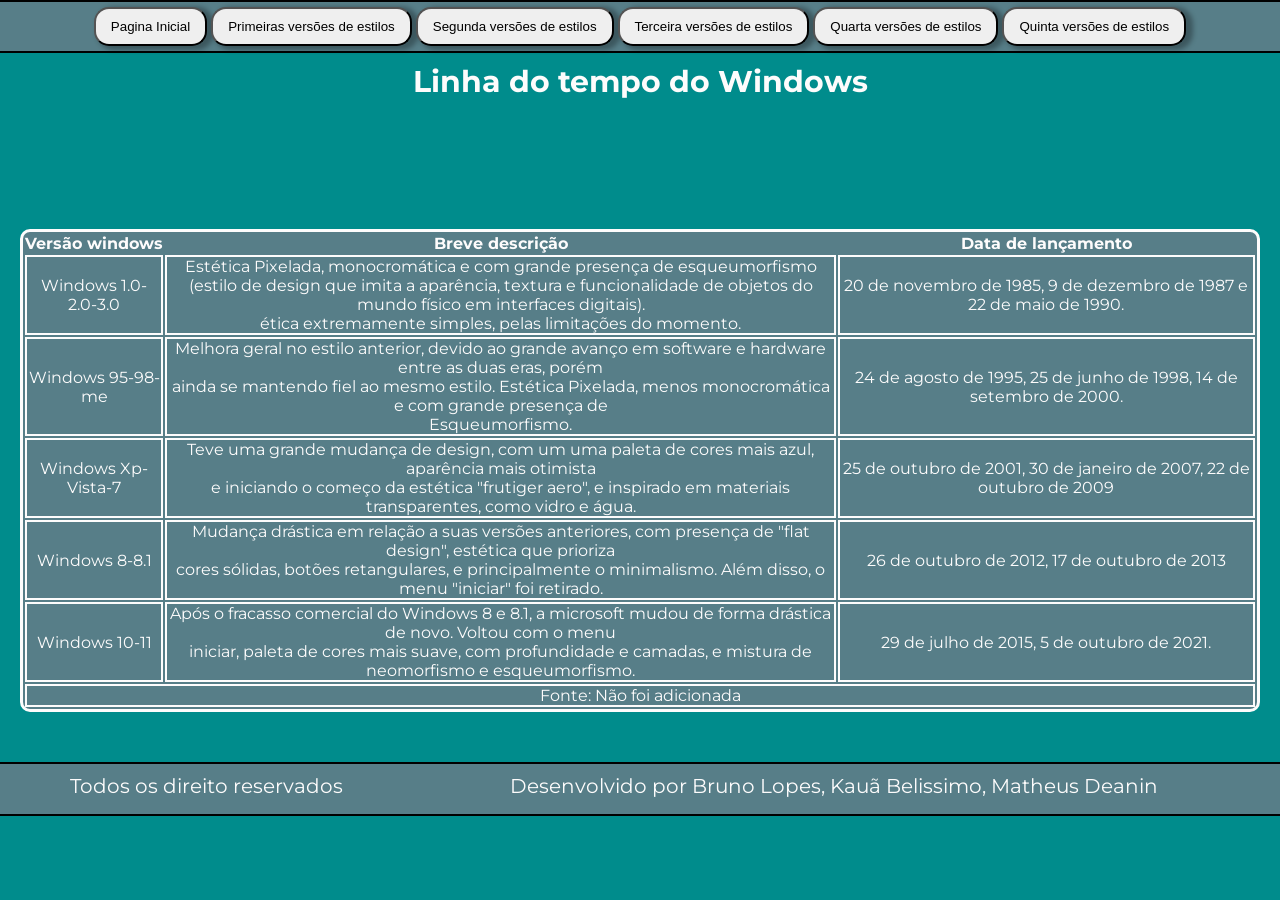
==== Aplicativos/segundapagina.html @ 4a4937ee "mudanças no nav" ====
<!DOCTYPE html>
<html lang="pt-br">
<head>
    <meta charset="UTF-8">
    <meta name="viewport" content="width=device-width, initial-scale=1.0">
    <link rel="stylesheet" href="./css/estiloprincipal.css">
    <title>Saiba mais</title>
</head>
<body>
    <hr>
        <nav>
            <button id="Inicial">Pagina Inicial</button>
            <button id="Era1">Primeiras versões de estilos</button>
            <button id="Era2">Segunda versões de estilos</button>
            <button id="Era3">Terceira versões de estilos</button>
            <button id="Era4">Quarta versões de estilos</button>
            <button id="Era5">Quinta versões de estilos</button>
        </nav>
    <hr>
    <header>
        <h1>Linha do tempo do Windows</h1>
    </header>

    <br>
    <main>
            <div class="Cartela">
                <table>
                    <thead>
                        <tr>
                            <th>Versão windows</th>
                            <th>Breve descrição</th>
                            <th>Data de lançamento</th>
                        </tr>
                    </thead>
                    <tbody>
                        <tr>
                            <td>Windows 1.0-2.0-3.0</td>
                            <td>Estética Pixelada, monocromática e com grande presença de esqueumorfismo <br>(estilo de design que imita a aparência, textura e funcionalidade de objetos do mundo físico em interfaces digitais). <br>ética extremamente simples, pelas limitações do momento.</td>  
                            <td>20 de novembro de 1985, 9 de dezembro de 1987 e 22 de maio de 1990.</td>
                        </tr>   
                        <tr>
                            <td>Windows 95-98-me</td>
                            <td>Melhora geral no estilo anterior, devido ao grande avanço em software e hardware entre as duas eras, porém<br>ainda se mantendo fiel ao mesmo estilo. Estética Pixelada, menos monocromática e com grande presença de <br>Esqueumorfismo.<br></td>
                            <td>24 de agosto de 1995, 25 de junho de 1998, 14 de setembro de 2000.</td>          
                        </tr>
                        <tr>
                            <td>Windows Xp-Vista-7</td>
                            <td>Teve uma grande mudança de design, com um uma paleta de cores mais azul, aparência mais otimista<br>e iniciando o começo da estética "frutiger aero", e inspirado em materiais transparentes, como vidro e água.</td>
                            <td>25 de outubro de 2001, 30 de janeiro de 2007, 22 de outubro de 2009</td>
                        </tr>
                        <tr>    
                            <td>Windows 8-8.1</td>
                            <td>Mudança drástica em relação a suas versões anteriores, com presença de "flat design", estética que prioriza<br>cores sólidas, botões retangulares, e principalmente o minimalismo. Além disso, o menu "iniciar" foi retirado.</td>
                            <td>26 de outubro de 2012, 17 de outubro de 2013</td>
                        </tr>
                        <tr>    
                            <td>Windows 10-11</td>
                            <td>Após o fracasso comercial do Windows 8 e 8.1, a microsoft mudou de forma drástica de novo. Voltou com o menu <br> iniciar, paleta de cores mais suave, com profundidade e camadas, e mistura de neomorfismo e esqueumorfismo.</td>
                            <td>29 de julho de 2015, 5 de outubro de 2021.</td>
                        </tr>
                    </tbody>
                <tfoot>
                <tr>
                    <td colspan="4">Fonte: Não foi adicionada</td>
                </tr>
            </tfoot>
            </table>
        </div>
            
    </main>
    <div class="Cabecalho"></div>
            <footer>
                <hr>
                <div class="centralizar-rodapé">
                <p class="footer1">Todos os direito reservados</p>
                <p class="footer2">Desenvolvido por Bruno Lopes, Kauã Belissimo, Matheus Deanin</p>
                </div>
                <hr>    
            </footer>
    </div>
    <script src="./javascript/script.js"></script>
</body>
</html>
---- Aplicativos/css/estiloprincipal.css ----
@import url('https://fonts.googleapis.com/css2?family=Montserrat:ital,wght@0,100..900;1,100..900&display=swap');

* {
    margin: 0;
    padding: 0;
}

body {
    font-family: 'Montserrat', sans-serif;
    background-color: #008C8C;
    color: rgb(253, 252, 252);
}
header{
    text-align: center; 
}
main{
    text-align: justify;
}
nav{
    display: block;
    margin:0px;
    background-color: #577e88;
    text-align: center;
    padding: 5px;
}

footer{
    text-align: justify;
    display: inline-flexbox;
    background-color: #577e88;

}
.Cabecalho{
    margin: 50px;
}
.Centralizar{
    text-align: center;
    align-items: center;
}
hr{
    border: 1px solid black;
    background-color: black;
    margin:0px;  
}
button{
    border-radius: 15px;
    box-shadow: 5px 2px 5px 2px rgba(0, 0, 0, 0.308);
    padding: 10px 15px;
    cursor:grab;       
}
button.houver{
    background-color: white;
}
button.active{
    background-color: aliceblue;
}
a{
    border: solid 1px black;
    padding: 5px;
    text-decoration: none;
    color: black;
}

h1{         
    margin: 10px;
    font-size: 30px;
    padding-bottom: 50px;
}

p{ 
    text-align: justify;   
    margin-left: 30px;
    font-size:20px;
    margin-right: 20px;
}
.centralizar-rodapé{
    display: flex;
    justify-content: space-around;

}
.footer1{
    margin: 10px;
    width: 300px;
    height: 30px;
}
.footer2{
    margin: 10px;
    width: 700px;
    height: 30px;
}
table{
    background-color: #577e88;
    border-radius: 10px;
    border: 3px solid;
    margin: 50px auto;
    text-align: center;
}


td{
    border: 2px solid;


}

.Cartela{
    margin: 20px;
}
.imagem{
    text-align: center;
}
img{
    box-shadow: 5px 5px 5px 5px rgb(55, 0, 219);
    border-radius: 20px ;
    border: 5px solid blue;
}
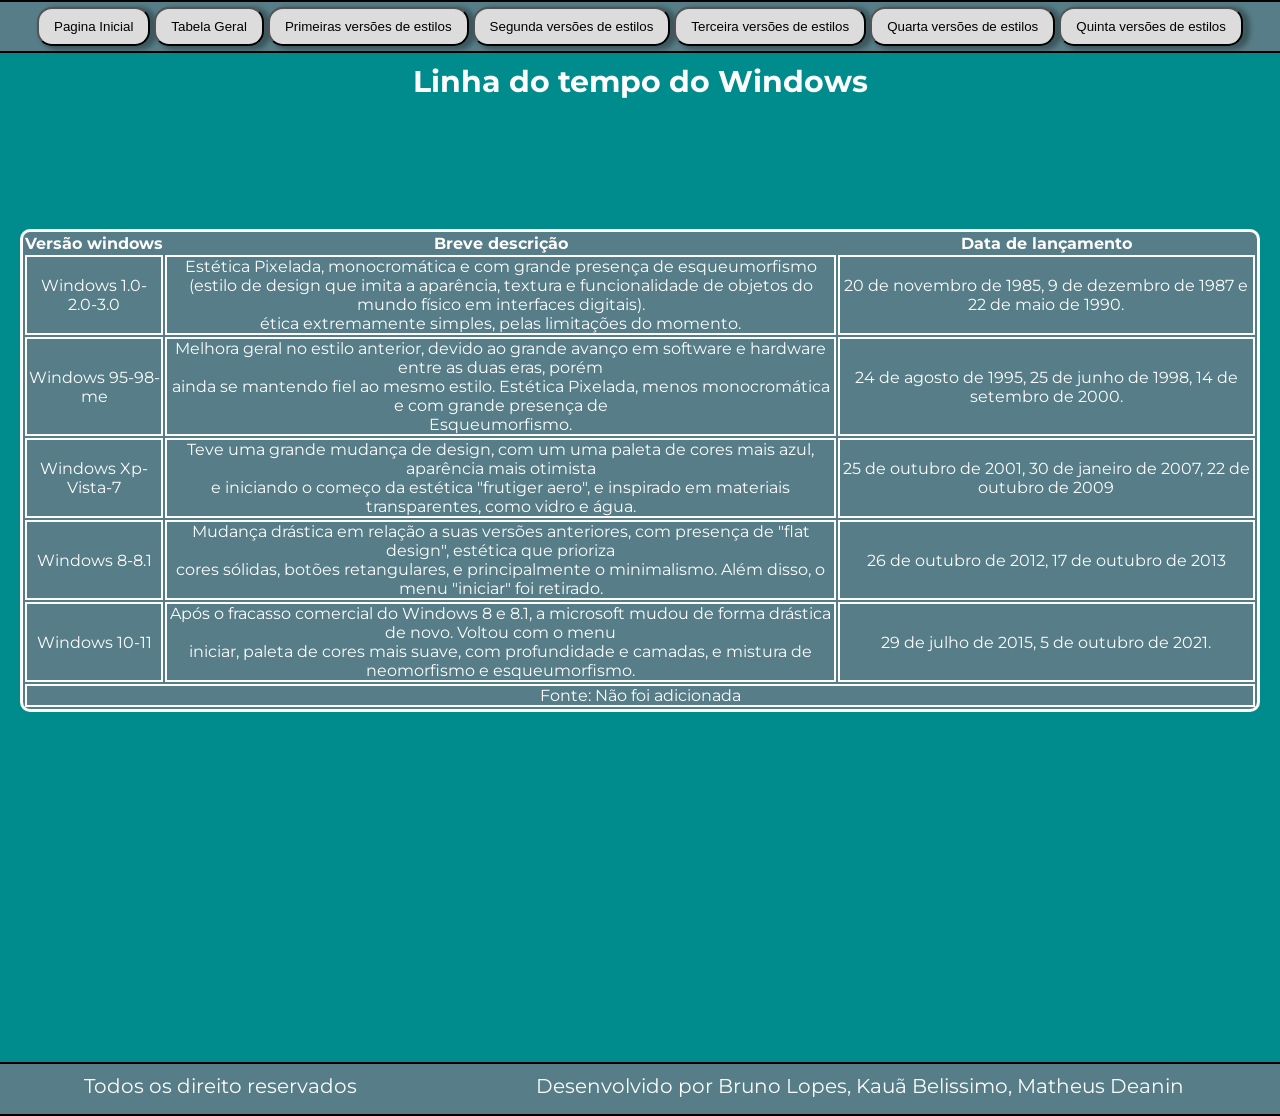
==== commit e22e27e8: "atualização da pagina" ====
--- a/Aplicativos/segundapagina.html
+++ b/Aplicativos/segundapagina.html
@@ -10,6 +10,7 @@
     <hr>
         <nav>
             <button id="Inicial">Pagina Inicial</button>
+            <button id="Tabela">Tabela Geral</button>
             <button id="Era1">Primeiras versões de estilos</button>
             <button id="Era2">Segunda versões de estilos</button>
             <button id="Era3">Terceira versões de estilos</button>
@@ -69,7 +70,7 @@
             
     </main>
     <div class="Cabecalho"></div>
-            <footer>
+            <footer style="margin-top: 350px;">
                 <hr>
                 <div class="centralizar-rodapé">
                 <p class="footer1">Todos os direito reservados</p>
--- a/Aplicativos/css/estiloprincipal.css
+++ b/Aplicativos/css/estiloprincipal.css
@@ -25,8 +25,8 @@
 }
 
 footer{
+    margin-top: 110px;
     text-align: justify;
-    display: inline-flexbox;
     background-color: #577e88;
 
 }
@@ -43,6 +43,7 @@
     margin:0px;  
 }
 button{
+    background-color: gainsboro;
     border-radius: 15px;
     box-shadow: 5px 2px 5px 2px rgba(0, 0, 0, 0.308);
     padding: 10px 15px;
@@ -55,7 +56,6 @@
     background-color: aliceblue;
 }
 a{
-    border: solid 1px black;
     padding: 5px;
     text-decoration: none;
     color: black;
@@ -67,11 +67,10 @@
     padding-bottom: 50px;
 }
 
-p{ 
-    text-align: justify;   
-    margin-left: 30px;
+p{
+    text-align: center;
+    margin-bottom: 20px;
     font-size:20px;
-    margin-right: 20px;
 }
 .centralizar-rodapé{
     display: flex;
@@ -113,4 +112,8 @@
     box-shadow: 5px 5px 5px 5px rgb(55, 0, 219);
     border-radius: 20px ;
     border: 5px solid blue;
+}
+.legenda{
+    text-align: center;
+    margin: 20px;
 }
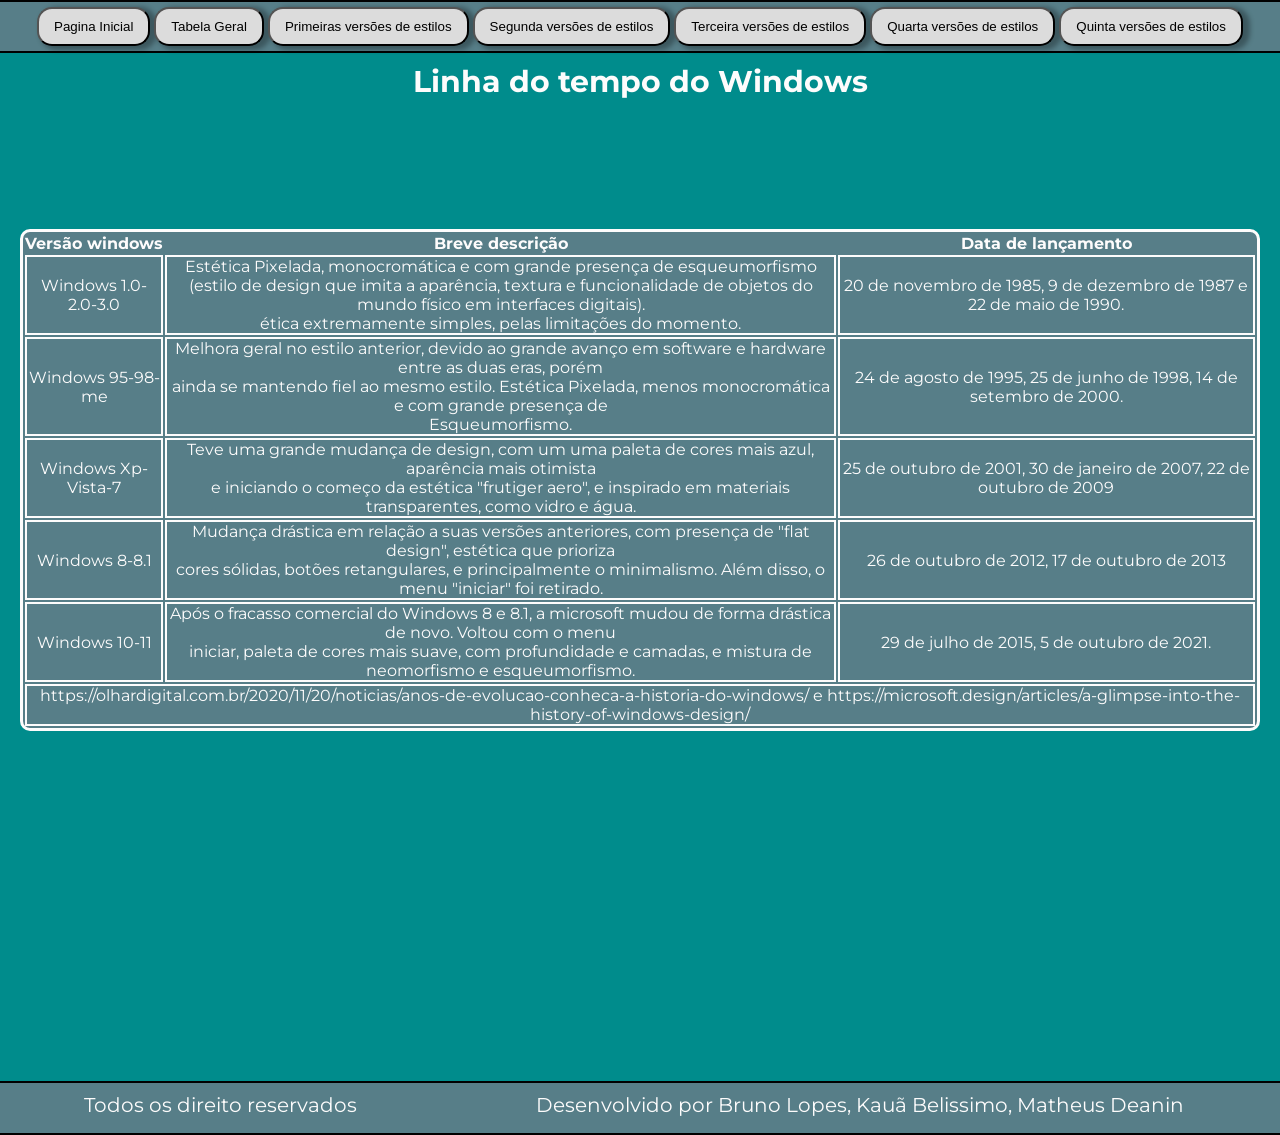
==== commit fae08bb2: "Update da fonte da tabela" ====
--- a/Aplicativos/segundapagina.html
+++ b/Aplicativos/segundapagina.html
@@ -62,7 +62,7 @@
                     </tbody>
                 <tfoot>
                 <tr>
-                    <td colspan="4">Fonte: Não foi adicionada</td>
+                    <td colspan="4">https://olhardigital.com.br/2020/11/20/noticias/anos-de-evolucao-conheca-a-historia-do-windows/ e https://microsoft.design/articles/a-glimpse-into-the-history-of-windows-design/</td>
                 </tr>
             </tfoot>
             </table>
--- a/Aplicativos/css/estiloprincipal.css
+++ b/Aplicativos/css/estiloprincipal.css
@@ -116,4 +116,18 @@
 .legenda{
     text-align: center;
     margin: 20px;
+}
+.Arrumar-P{
+    display:inline-flex;
+    text-align: center;
+}
+.fonte1{
+ 
+}
+.fonte2{
+
+
+}
+.fonte3{
+   
 }
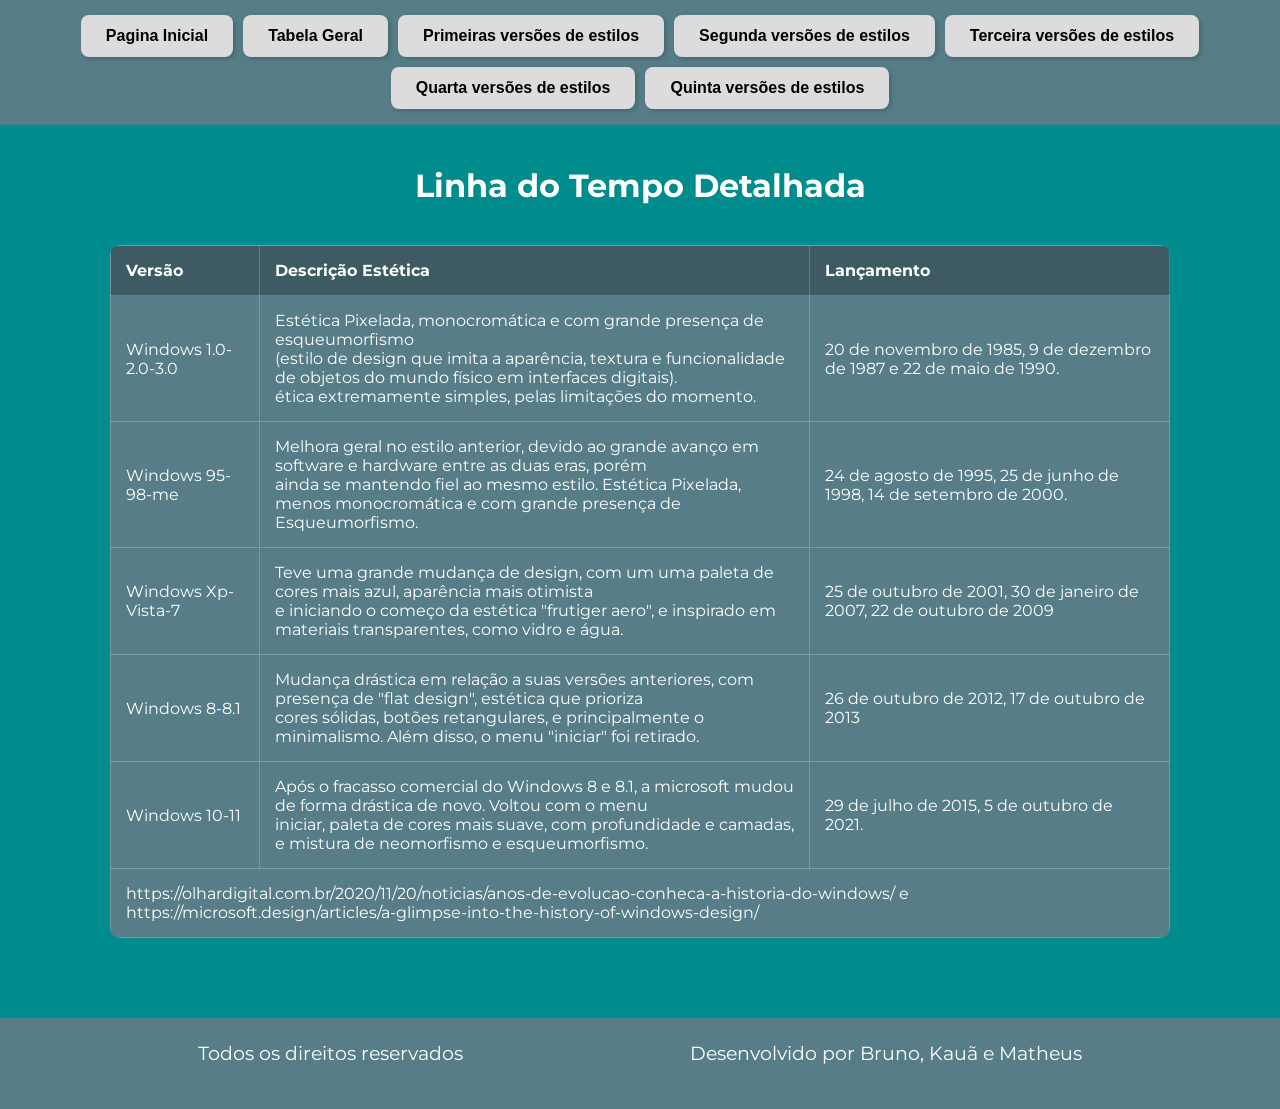
==== commit 7e90c8c1: "Muito mais flexivel porem sem conteudo Co-authored-by: BrunoLopesOdiadorDoBillGatesPontocom <BrunoLo" ====
--- a/Aplicativos/segundapagina.html
+++ b/Aplicativos/segundapagina.html
@@ -4,81 +4,76 @@
     <meta charset="UTF-8">
     <meta name="viewport" content="width=device-width, initial-scale=1.0">
     <link rel="stylesheet" href="./css/estiloprincipal.css">
-    <title>Saiba mais</title>
+    <title>Tabela Geral - Evolução Windows</title>
 </head>
 <body>
-    <hr>
-        <nav>
-            <button id="Inicial">Pagina Inicial</button>
-            <button id="Tabela">Tabela Geral</button>
-            <button id="Era1">Primeiras versões de estilos</button>
-            <button id="Era2">Segunda versões de estilos</button>
-            <button id="Era3">Terceira versões de estilos</button>
-            <button id="Era4">Quarta versões de estilos</button>
-            <button id="Era5">Quinta versões de estilos</button>
-        </nav>
-    <hr>
-    <header>
-        <h1>Linha do tempo do Windows</h1>
-    </header>
+    <nav>
+        <button id="Inicial">Pagina Inicial</button>
+        <button id="Tabela">Tabela Geral</button>
+        <button id="Era1">Primeiras versões de estilos</button>
+        <button id="Era2">Segunda versões de estilos</button>
+        <button id="Era3">Terceira versões de estilos</button>
+        <button id="Era4">Quarta versões de estilos</button>
+        <button id="Era5">Quinta versões de estilos</button>
+    </nav>
 
-    <br>
     <main>
-            <div class="Cartela">
-                <table>
-                    <thead>
-                        <tr>
-                            <th>Versão windows</th>
-                            <th>Breve descrição</th>
-                            <th>Data de lançamento</th>
-                        </tr>
-                    </thead>
-                    <tbody>
-                        <tr>
-                            <td>Windows 1.0-2.0-3.0</td>
-                            <td>Estética Pixelada, monocromática e com grande presença de esqueumorfismo <br>(estilo de design que imita a aparência, textura e funcionalidade de objetos do mundo físico em interfaces digitais). <br>ética extremamente simples, pelas limitações do momento.</td>  
-                            <td>20 de novembro de 1985, 9 de dezembro de 1987 e 22 de maio de 1990.</td>
-                        </tr>   
-                        <tr>
-                            <td>Windows 95-98-me</td>
-                            <td>Melhora geral no estilo anterior, devido ao grande avanço em software e hardware entre as duas eras, porém<br>ainda se mantendo fiel ao mesmo estilo. Estética Pixelada, menos monocromática e com grande presença de <br>Esqueumorfismo.<br></td>
-                            <td>24 de agosto de 1995, 25 de junho de 1998, 14 de setembro de 2000.</td>          
-                        </tr>
-                        <tr>
-                            <td>Windows Xp-Vista-7</td>
-                            <td>Teve uma grande mudança de design, com um uma paleta de cores mais azul, aparência mais otimista<br>e iniciando o começo da estética "frutiger aero", e inspirado em materiais transparentes, como vidro e água.</td>
-                            <td>25 de outubro de 2001, 30 de janeiro de 2007, 22 de outubro de 2009</td>
-                        </tr>
-                        <tr>    
-                            <td>Windows 8-8.1</td>
-                            <td>Mudança drástica em relação a suas versões anteriores, com presença de "flat design", estética que prioriza<br>cores sólidas, botões retangulares, e principalmente o minimalismo. Além disso, o menu "iniciar" foi retirado.</td>
-                            <td>26 de outubro de 2012, 17 de outubro de 2013</td>
-                        </tr>
-                        <tr>    
-                            <td>Windows 10-11</td>
-                            <td>Após o fracasso comercial do Windows 8 e 8.1, a microsoft mudou de forma drástica de novo. Voltou com o menu <br> iniciar, paleta de cores mais suave, com profundidade e camadas, e mistura de neomorfismo e esqueumorfismo.</td>
-                            <td>29 de julho de 2015, 5 de outubro de 2021.</td>
-                        </tr>
-                    </tbody>
-                <tfoot>
-                <tr>
-                    <td colspan="4">https://olhardigital.com.br/2020/11/20/noticias/anos-de-evolucao-conheca-a-historia-do-windows/ e https://microsoft.design/articles/a-glimpse-into-the-history-of-windows-design/</td>
-                </tr>
-            </tfoot>
-            </table>
+        <header>
+            <h1>Linha do Tempo Detalhada</h1>
+        </header>
+
+        <div class="tabela-container">
+            <table>
+                <thead>
+                    <tr>
+                        <th>Versão</th>
+                        <th>Descrição Estética</th>
+                        <th>Lançamento</th>
+                    </tr>
+                </thead>
+                <tbody>
+                    <tr>
+                        <td>Windows 1.0-2.0-3.0</td>
+                        <td>Estética Pixelada, monocromática e com grande presença de esqueumorfismo <br>(estilo de design que imita a aparência, textura e funcionalidade de objetos do mundo físico em interfaces digitais). <br>ética extremamente simples, pelas limitações do momento.</td>  
+                        <td>20 de novembro de 1985, 9 de dezembro de 1987 e 22 de maio de 1990.</td>
+                    </tr>   
+                    <tr>
+                        <td>Windows 95-98-me</td>
+                        <td>Melhora geral no estilo anterior, devido ao grande avanço em software e hardware entre as duas eras, porém<br>ainda se mantendo fiel ao mesmo estilo. Estética Pixelada, menos monocromática e com grande presença de <br>Esqueumorfismo.<br></td>
+                        <td>24 de agosto de 1995, 25 de junho de 1998, 14 de setembro de 2000.</td>          
+                    </tr>
+                    <tr>
+                        <td>Windows Xp-Vista-7</td>
+                        <td>Teve uma grande mudança de design, com um uma paleta de cores mais azul, aparência mais otimista<br>e iniciando o começo da estética "frutiger aero", e inspirado em materiais transparentes, como vidro e água.</td>
+                        <td>25 de outubro de 2001, 30 de janeiro de 2007, 22 de outubro de 2009</td>
+                    </tr>
+                    <tr>    
+                        <td>Windows 8-8.1</td>
+                        <td>Mudança drástica em relação a suas versões anteriores, com presença de "flat design", estética que prioriza<br>cores sólidas, botões retangulares, e principalmente o minimalismo. Além disso, o menu "iniciar" foi retirado.</td>
+                        <td>26 de outubro de 2012, 17 de outubro de 2013</td>
+                    </tr>
+                    <tr>    
+                        <td>Windows 10-11</td>
+                        <td>Após o fracasso comercial do Windows 8 e 8.1, a microsoft mudou de forma drástica de novo. Voltou com o menu <br> iniciar, paleta de cores mais suave, com profundidade e camadas, e mistura de neomorfismo e esqueumorfismo.</td>
+                        <td>29 de julho de 2015, 5 de outubro de 2021.</td>
+                    </tr>
+                </tbody>
+            <tfoot>
+            <tr>
+                <td colspan="4">https://olhardigital.com.br/2020/11/20/noticias/anos-de-evolucao-conheca-a-historia-do-windows/ e https://microsoft.design/articles/a-glimpse-into-the-history-of-windows-design/</td>
+            </tr>
+        </tfoot>
+        </table>
+    </div>
+    </main>
+
+    <footer>
+        <div class="centralizar-rodapé">
+            <p>Todos os direitos reservados</p>
+            <p>Desenvolvido por Bruno, Kauã e Matheus</p>
         </div>
-            
-    </main>
-    <div class="Cabecalho"></div>
-            <footer style="margin-top: 350px;">
-                <hr>
-                <div class="centralizar-rodapé">
-                <p class="footer1">Todos os direito reservados</p>
-                <p class="footer2">Desenvolvido por Bruno Lopes, Kauã Belissimo, Matheus Deanin</p>
-                </div>
-                <hr>    
-            </footer>
-    </div>
+    </footer>
+
     <script src="./javascript/script.js"></script>
 </body>
 </html>
--- a/Aplicativos/css/estiloprincipal.css
+++ b/Aplicativos/css/estiloprincipal.css
@@ -1,133 +1,202 @@
-@import url('https://fonts.googleapis.com/css2?family=Montserrat:ital,wght@0,100..900;1,100..900&display=swap');
+@import url('https://fonts.googleapis.com/css2?family=Montserrat:wght@400;700&display=swap');
 
 * {
     margin: 0;
     padding: 0;
-}
-
+    box-sizing: border-box; /* Garante que padding não quebre o tamanho dos elementos */
+}
+html {
+    scroll-behavior: smooth;
+}
 body {
     font-family: 'Montserrat', sans-serif;
     background-color: #008C8C;
-    color: rgb(253, 252, 252);
-}
-header{
-    text-align: center; 
-}
-main{
-    text-align: justify;
-}
-nav{
-    display: block;
-    margin:0px;
+    color: white;
+    min-height: 100vh;
+    display: flex;
+    flex-direction: column;
+}
+
+/* --- NAVEGAÇÃO --- */
+nav {
     background-color: #577e88;
-    text-align: center;
-    padding: 5px;
-}
-
-footer{
-    margin-top: 110px;
-    text-align: justify;
+    padding: 15px;
+    display: flex;
+    flex-wrap: wrap;
+    justify-content: center;
+    gap: 10px;
+    border-bottom: 2px solid rgba(0,0,0,0.1);
+}
+
+button {
+    background-color: gainsboro;
+    border: none;
+    border-radius: 8px;
+    padding: 10px 20px;
+    cursor: pointer;
+    font-weight: bold;
+    transition: 0.3s;
+    box-shadow: 2px 2px 5px rgba(0,0,0,0.2);
+}
+
+button:hover {
+    background-color: white;
+    transform: translateY(-2px);
+}
+nav button {
+    padding: 12px 25px; /* Botões maiores e mais fáceis de clicar */
+    font-size: 16px;
+}
+
+/* --- CONTEÚDO PRINCIPAL --- */
+main {
+    flex: 1; /* Faz o conteúdo esticar e empurrar o footer para baixo */
+    width: 100%;
+    max-width: 1100px;
+    margin: 0 auto;
+    padding: 40px 20px;
+}
+
+header h1 {
+    text-align: center;
+    margin-bottom: 30px;
+    font-size: 2rem;
+}
+
+p {
+    line-height: 1.6;
+    margin-bottom: 20px;
+    font-size: 1.2rem;
+    text-align: center;
+}
+
+/* --- IMAGENS RESPONSIVAS --- */
+.imagem, .centralizar-imagem {
+    text-align: center;
+    margin: 30px 0;
+}
+
+img {
+    max-width: 100%;
+    height: auto;
+    border-radius: 15px;
+    border: 4px solid #3700db;
+    box-shadow: 0 10px 20px rgba(0,0,0,0.3);
+}
+.centralizar-imagem {
+    display: flex;       /* Coloca uma do lado da outra */
+    justify-content: center; 
+    align-items: center; 
+    flex-wrap: wrap;     /* Se a tela for pequena, elas pulam linha */
+    gap: 20px;           /* Espaço entre elas */
+    margin: 40px 0;
+}
+
+.centralizar-imagem img {
+    width: 300px;        /* Define uma largura padrão */
+    height: 200px;       /* Define uma altura padrão */
+    object-fit: cover;   /* CORTA a imagem para caber no retângulo sem achatar */
+    border: 3px solid #fff;
+    transition: transform 0.3s;
+}
+
+.centralizar-imagem img:hover {
+    transform: scale(1.1); /* Efeito de zoom quando passa o mouse */
+}
+
+/* Para a logo do header */
+.logo {
+    border: none;
+    box-shadow: none;
+    width: 150px;
+    margin-bottom: 15px;
+}
+
+/* --- TABELA --- */
+.tabela-container {
+    overflow-x: auto; /* Scroll se a tabela for muito larga para o celular */
+    margin: 40px 0;
+}
+
+table {
+    width: 100%;
     background-color: #577e88;
-
-}
-.Cabecalho{
-    margin: 50px;
-}
-.Centralizar{
-    text-align: center;
-    align-items: center;
-}
-hr{
-    border: 1px solid black;
-    background-color: black;
-    margin:0px;  
-}
-button{
-    background-color: gainsboro;
-    border-radius: 15px;
-    box-shadow: 5px 2px 5px 2px rgba(0, 0, 0, 0.308);
-    padding: 10px 15px;
-    cursor:grab;       
-}
-button.houver{
-    background-color: white;
-}
-button.active{
-    background-color: aliceblue;
-}
-a{
-    padding: 5px;
+    border-collapse: collapse;
+    border-radius: 10px;
+    overflow: hidden;
+    color: white;
+}
+
+th, td {
+    padding: 15px;
+    border: 1px solid rgba(255,255,255,0.2);
+    text-align: left;
+}
+
+th {
+    background-color: #3e5a62;
+}
+
+/* --- RODAPÉ --- */
+footer {
+    background-color: #577e88;
+    padding: 20px;
+    margin-top: auto;
+}
+
+.centralizar-rodapé {
+    display: flex;
+    justify-content: space-around;
+    flex-wrap: wrap;
+    gap: 10px;
+    max-width: 1100px;
+    margin: 0 auto;
+}
+
+a {
+    color: #00ffff;
     text-decoration: none;
-    color: black;
-}
-
-h1{         
-    margin: 10px;
-    font-size: 30px;
-    padding-bottom: 50px;
-}
-
-p{
-    text-align: center;
-    margin-bottom: 20px;
-    font-size:20px;
-}
-.centralizar-rodapé{
-    display: flex;
-    justify-content: space-around;
-
-}
-.footer1{
-    margin: 10px;
-    width: 300px;
-    height: 30px;
-}
-.footer2{
-    margin: 10px;
-    width: 700px;
-    height: 30px;
-}
-table{
-    background-color: #577e88;
+}
+
+a:hover {
+    text-decoration: underline;
+}
+/* Container principal da galeria */
+.container-galeria {
+    display: flex;          /* Faz os itens ficarem lado a lado */
+    flex-wrap: wrap;        /* Se a tela for pequena (celular), eles pulam linha */
+    justify-content: center;/* Centraliza os itens no meio da tela */
+    gap: 30px;              /* Espaço entre os blocos */
+    margin: 40px auto;      /* Espaço em cima/baixo e centraliza o container */
+    max-width: 1200px;      /* Largura máxima para não espalhar demais */
+}
+
+/* Cada bloco individual (Imagem + Legenda) */
+.card-home {
+    display: flex;
+    flex-direction: column; /* Faz a fonte ficar embaixo da imagem dentro do card */
+    align-items: center;    /* Centraliza a imagem e o texto horizontalmente */
+    width: 300px;           /* Largura fixa para manter a simetria */
+}
+
+.card-home img {
+    width: 100%;            /* Ocupa os 300px do card */
+    height: 200px;          /* Altura padrão para todas */
+    object-fit: cover;      /* Ajusta a imagem sem distorcer */
     border-radius: 10px;
-    border: 3px solid;
-    margin: 50px auto;
-    text-align: center;
-}
-
-
-td{
-    border: 2px solid;
-
-
-}
-
-.Cartela{
-    margin: 20px;
-}
-.imagem{
-    text-align: center;
-}
-img{
-    box-shadow: 5px 5px 5px 5px rgb(55, 0, 219);
-    border-radius: 20px ;
-    border: 5px solid blue;
-}
-.legenda{
-    text-align: center;
-    margin: 20px;
-}
-.Arrumar-P{
-    display:inline-flex;
-    text-align: center;
-}
-.fonte1{
- 
-}
-.fonte2{
-
-
-}
-.fonte3{
-   
+    border: 3px solid #fff;
+    box-shadow: 0 5px 15px rgba(0,0,0,0.3);
+}
+
+/* Texto da fonte */
+.fonte-link {
+    font-size: 0.85rem !important; /* Texto pequeno */
+    margin-top: 10px;              /* Espaço entre a foto e o texto */
+    color: #00ffff;
+    text-align: center;
+}
+
+.fonte-link a {
+    color: #fff;
+    text-decoration: underline;
 }
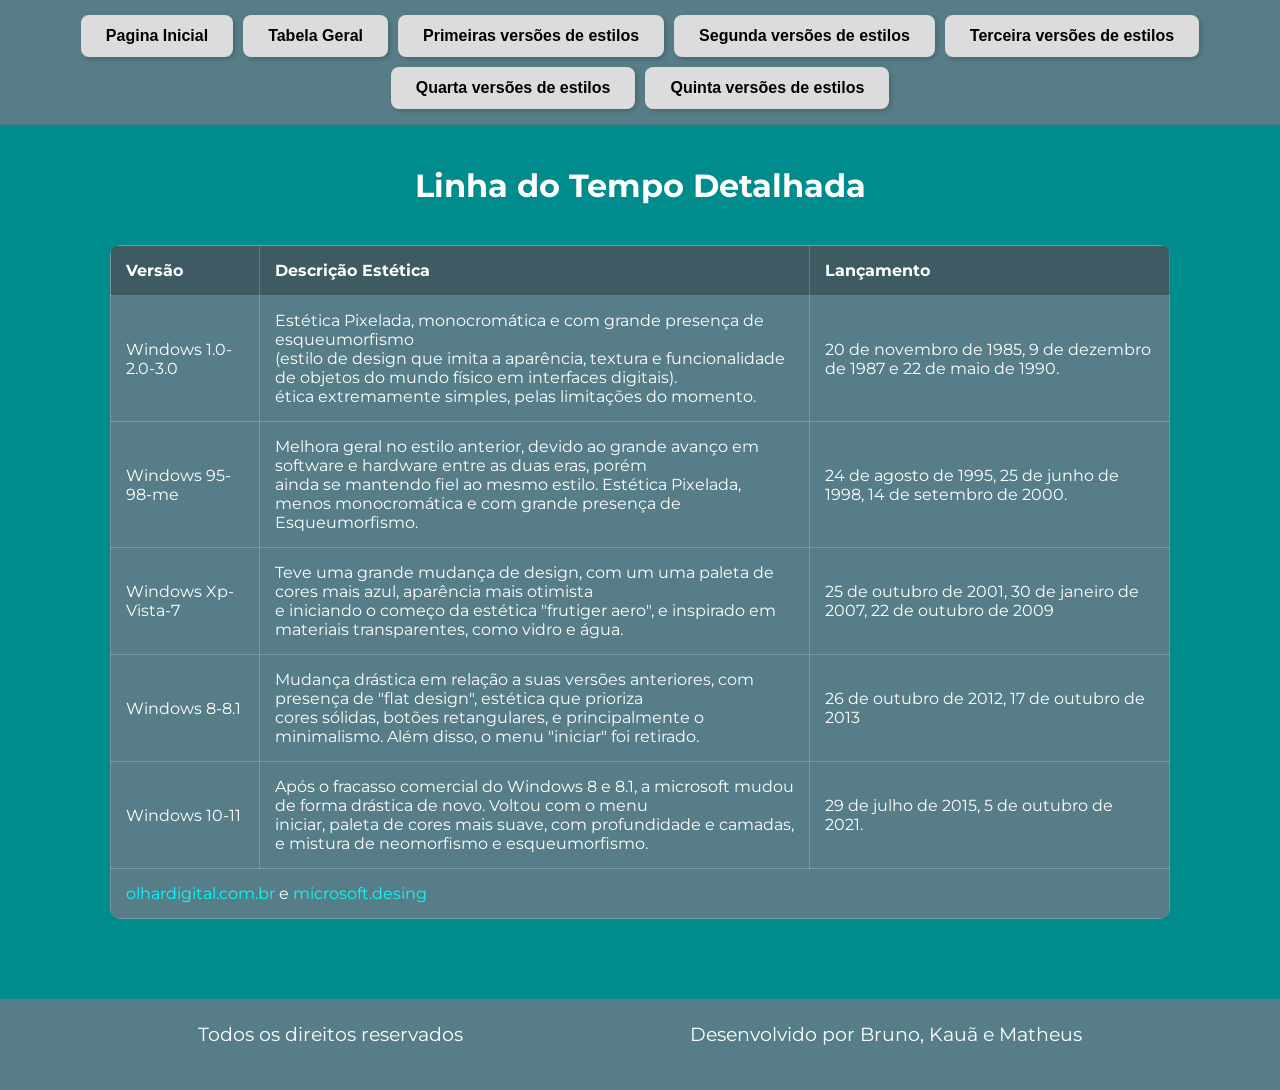
==== commit cb5b2138: "versão final" ====
--- a/Aplicativos/segundapagina.html
+++ b/Aplicativos/segundapagina.html
@@ -59,8 +59,8 @@
                     </tr>
                 </tbody>
             <tfoot>
-            <tr>
-                <td colspan="4">https://olhardigital.com.br/2020/11/20/noticias/anos-de-evolucao-conheca-a-historia-do-windows/ e https://microsoft.design/articles/a-glimpse-into-the-history-of-windows-design/</td>
+            <tr>              
+                <td colspan="4"><a  href="https://olhardigital.com.br/2020/11/20/noticias/anos-de-evolucao-conheca-a-historia-do-windows/" target="_blank">olhardigital.com.br</a> e <a href="https://microsoft.design/articles/a-glimpse-into-the-history-of-windows-design/" target="_blank">microsoft.desing</a></td>
             </tr>
         </tfoot>
         </table>
--- a/Aplicativos/css/estiloprincipal.css
+++ b/Aplicativos/css/estiloprincipal.css
@@ -3,7 +3,7 @@
 * {
     margin: 0;
     padding: 0;
-    box-sizing: border-box; /* Garante que padding não quebre o tamanho dos elementos */
+    box-sizing: border-box; 
 }
 html {
     scroll-behavior: smooth;
@@ -17,7 +17,7 @@
     flex-direction: column;
 }
 
-/* --- NAVEGAÇÃO --- */
+
 nav {
     background-color: #577e88;
     padding: 15px;
@@ -44,13 +44,13 @@
     transform: translateY(-2px);
 }
 nav button {
-    padding: 12px 25px; /* Botões maiores e mais fáceis de clicar */
+    padding: 12px 25px; 
     font-size: 16px;
 }
 
-/* --- CONTEÚDO PRINCIPAL --- */
+
 main {
-    flex: 1; /* Faz o conteúdo esticar e empurrar o footer para baixo */
+    flex: 1; 
     width: 100%;
     max-width: 1100px;
     margin: 0 auto;
@@ -70,7 +70,7 @@
     text-align: center;
 }
 
-/* --- IMAGENS RESPONSIVAS --- */
+
 .imagem, .centralizar-imagem {
     text-align: center;
     margin: 30px 0;
@@ -80,31 +80,31 @@
     max-width: 100%;
     height: auto;
     border-radius: 15px;
-    border: 4px solid #3700db;
+    border: 1px solid #3700db;
     box-shadow: 0 10px 20px rgba(0,0,0,0.3);
 }
 .centralizar-imagem {
-    display: flex;       /* Coloca uma do lado da outra */
+    display: flex;       
     justify-content: center; 
     align-items: center; 
-    flex-wrap: wrap;     /* Se a tela for pequena, elas pulam linha */
-    gap: 20px;           /* Espaço entre elas */
+    flex-wrap: wrap;     
+    gap: 20px;          
     margin: 40px 0;
 }
 
 .centralizar-imagem img {
-    width: 300px;        /* Define uma largura padrão */
-    height: 200px;       /* Define uma altura padrão */
-    object-fit: cover;   /* CORTA a imagem para caber no retângulo sem achatar */
+    width: 300px;        
+    height: 200px;       
+    object-fit: cover;   
     border: 3px solid #fff;
     transition: transform 0.3s;
 }
 
 .centralizar-imagem img:hover {
-    transform: scale(1.1); /* Efeito de zoom quando passa o mouse */
-}
-
-/* Para a logo do header */
+    transform: scale(1.1); 
+}
+
+
 .logo {
     border: none;
     box-shadow: none;
@@ -112,9 +112,9 @@
     margin-bottom: 15px;
 }
 
-/* --- TABELA --- */
+
 .tabela-container {
-    overflow-x: auto; /* Scroll se a tabela for muito larga para o celular */
+    overflow-x: auto; 
     margin: 40px 0;
 }
 
@@ -132,12 +132,15 @@
     border: 1px solid rgba(255,255,255,0.2);
     text-align: left;
 }
+.centralizar-fonte{
+    text-align: center;
+}
 
 th {
     background-color: #3e5a62;
 }
 
-/* --- RODAPÉ --- */
+
 footer {
     background-color: #577e88;
     padding: 20px;
@@ -161,37 +164,37 @@
 a:hover {
     text-decoration: underline;
 }
-/* Container principal da galeria */
+
 .container-galeria {
-    display: flex;          /* Faz os itens ficarem lado a lado */
-    flex-wrap: wrap;        /* Se a tela for pequena (celular), eles pulam linha */
-    justify-content: center;/* Centraliza os itens no meio da tela */
-    gap: 30px;              /* Espaço entre os blocos */
-    margin: 40px auto;      /* Espaço em cima/baixo e centraliza o container */
-    max-width: 1200px;      /* Largura máxima para não espalhar demais */
-}
-
-/* Cada bloco individual (Imagem + Legenda) */
+    display: flex;          
+    flex-wrap: wrap;        
+    justify-content: center;
+    gap: 30px;              
+    margin: 40px auto;      
+    max-width: 1200px;     
+}
+
+
 .card-home {
     display: flex;
-    flex-direction: column; /* Faz a fonte ficar embaixo da imagem dentro do card */
-    align-items: center;    /* Centraliza a imagem e o texto horizontalmente */
-    width: 300px;           /* Largura fixa para manter a simetria */
+    flex-direction: column; 
+    align-items: center;    
+    width: 300px;          
 }
 
 .card-home img {
-    width: 100%;            /* Ocupa os 300px do card */
-    height: 200px;          /* Altura padrão para todas */
-    object-fit: cover;      /* Ajusta a imagem sem distorcer */
+    width: 100%;           
+    height: 200px;          
+    object-fit: cover;      
     border-radius: 10px;
     border: 3px solid #fff;
     box-shadow: 0 5px 15px rgba(0,0,0,0.3);
 }
 
-/* Texto da fonte */
+
 .fonte-link {
-    font-size: 0.85rem !important; /* Texto pequeno */
-    margin-top: 10px;              /* Espaço entre a foto e o texto */
+    font-size: 0.85rem !important; 
+    margin-top: 10px;              
     color: #00ffff;
     text-align: center;
 }
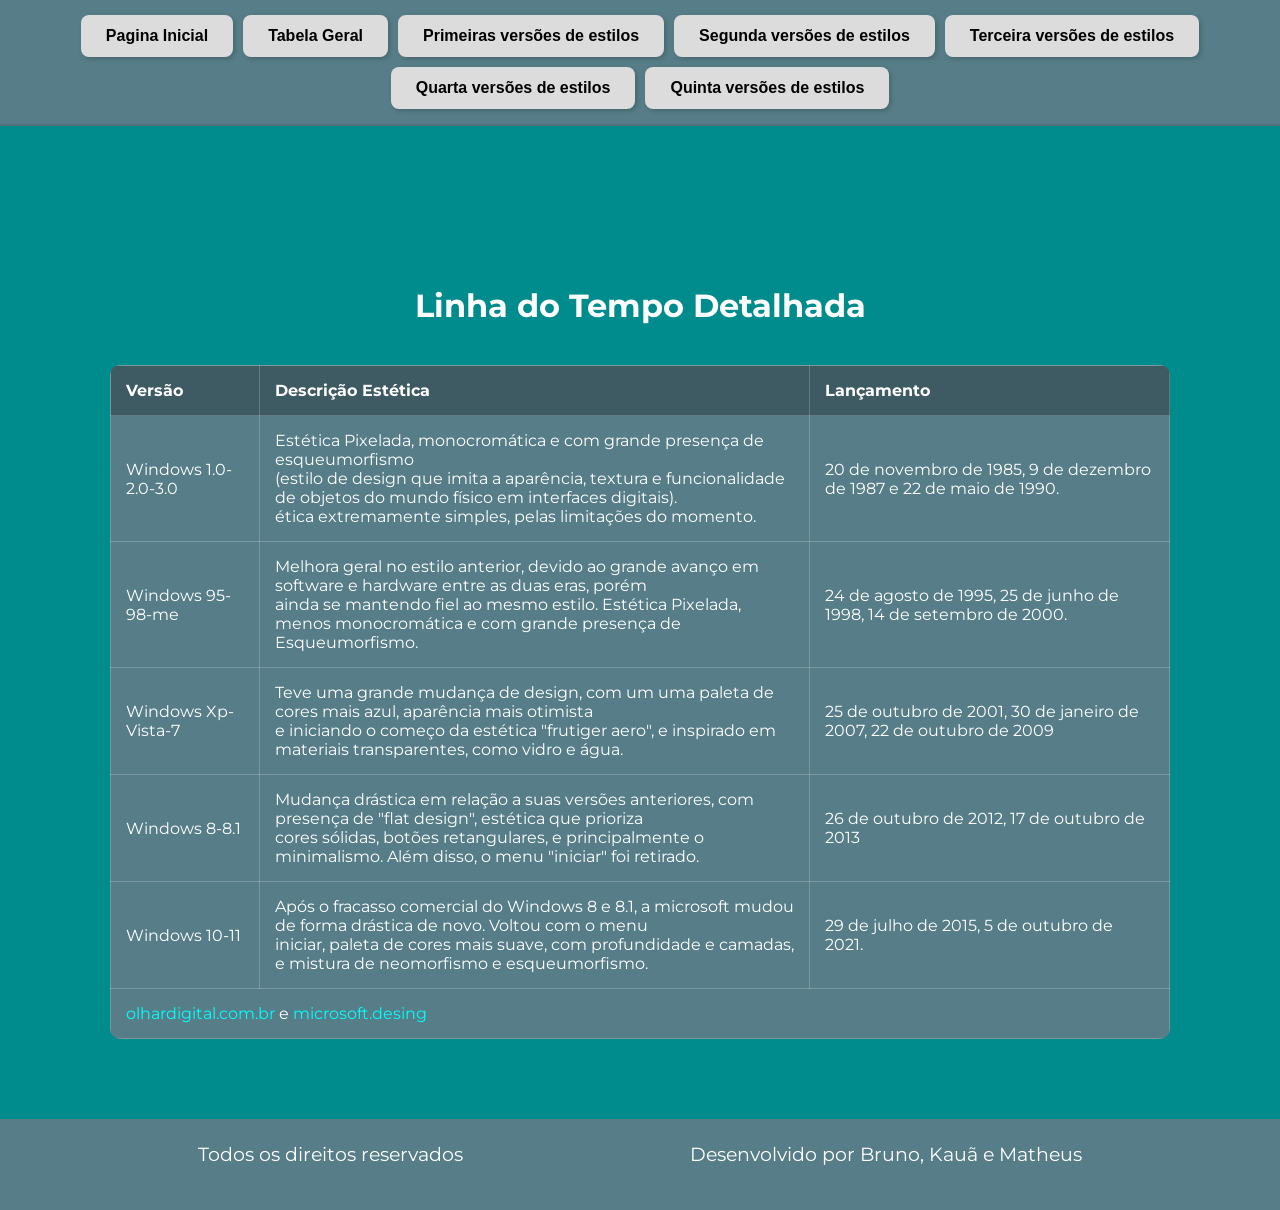
==== commit d2799d00: "adicionei algumas animações" ====
--- a/Aplicativos/segundapagina.html
+++ b/Aplicativos/segundapagina.html
@@ -18,6 +18,9 @@
     </nav>
 
     <main>
+        <div class="imagem-animado">
+            <img src="images/billgates.png" alt="Imagem do billgates" class="piscar-imagem">
+        </div>
         <header>
             <h1>Linha do Tempo Detalhada</h1>
         </header>
--- a/Aplicativos/css/estiloprincipal.css
+++ b/Aplicativos/css/estiloprincipal.css
@@ -7,6 +7,10 @@
 }
 html {
     scroll-behavior: smooth;
+}
+#Container{
+    width: 100vw;
+    height: 100vh;
 }
 body {
     font-family: 'Montserrat', sans-serif;
@@ -17,7 +21,11 @@
     flex-direction: column;
 }
 
-
+.imagem-animado{
+    justify-items: baseline;
+    text-align: baseline;
+    align-self: baseline;
+}
 nav {
     background-color: #577e88;
     padding: 15px;
@@ -104,15 +112,29 @@
     transform: scale(1.1); 
 }
 
-
+.container-3d {
+  perspective: 1000px;
+  width: 300px;
+  margin: 50px auto; 
+}
 .logo {
     border: none;
     box-shadow: none;
     width: 150px;
     margin-bottom: 15px;
 }
-
-
+.Girar3D{
+    width: 100%;
+    height: auto;
+    border-radius: 10px;
+    animation: girar3D 5s infinite linear;
+    transform-style: preserve-3d;
+}
+
+.piscar-imagem {
+  width: 10vw; 
+  animation: aparecerDesaparecer 1s forwards ease-in-out;
+}
 .tabela-container {
     overflow-x: auto; 
     margin: 40px 0;
@@ -202,4 +224,23 @@
 .fonte-link a {
     color: #fff;
     text-decoration: underline;
+}
+@keyframes girar3D {
+  from {
+    transform: rotateY(0deg);
+  }
+  to {
+    transform: rotateY(360deg);
+  }
+}
+
+@keyframes aparecerDesaparecer {
+  0%, 100% {
+    opacity: 0;
+    visibility: hidden;
+  }
+  50% {
+    opacity: 1;
+    visibility: visible;
+  }
 }
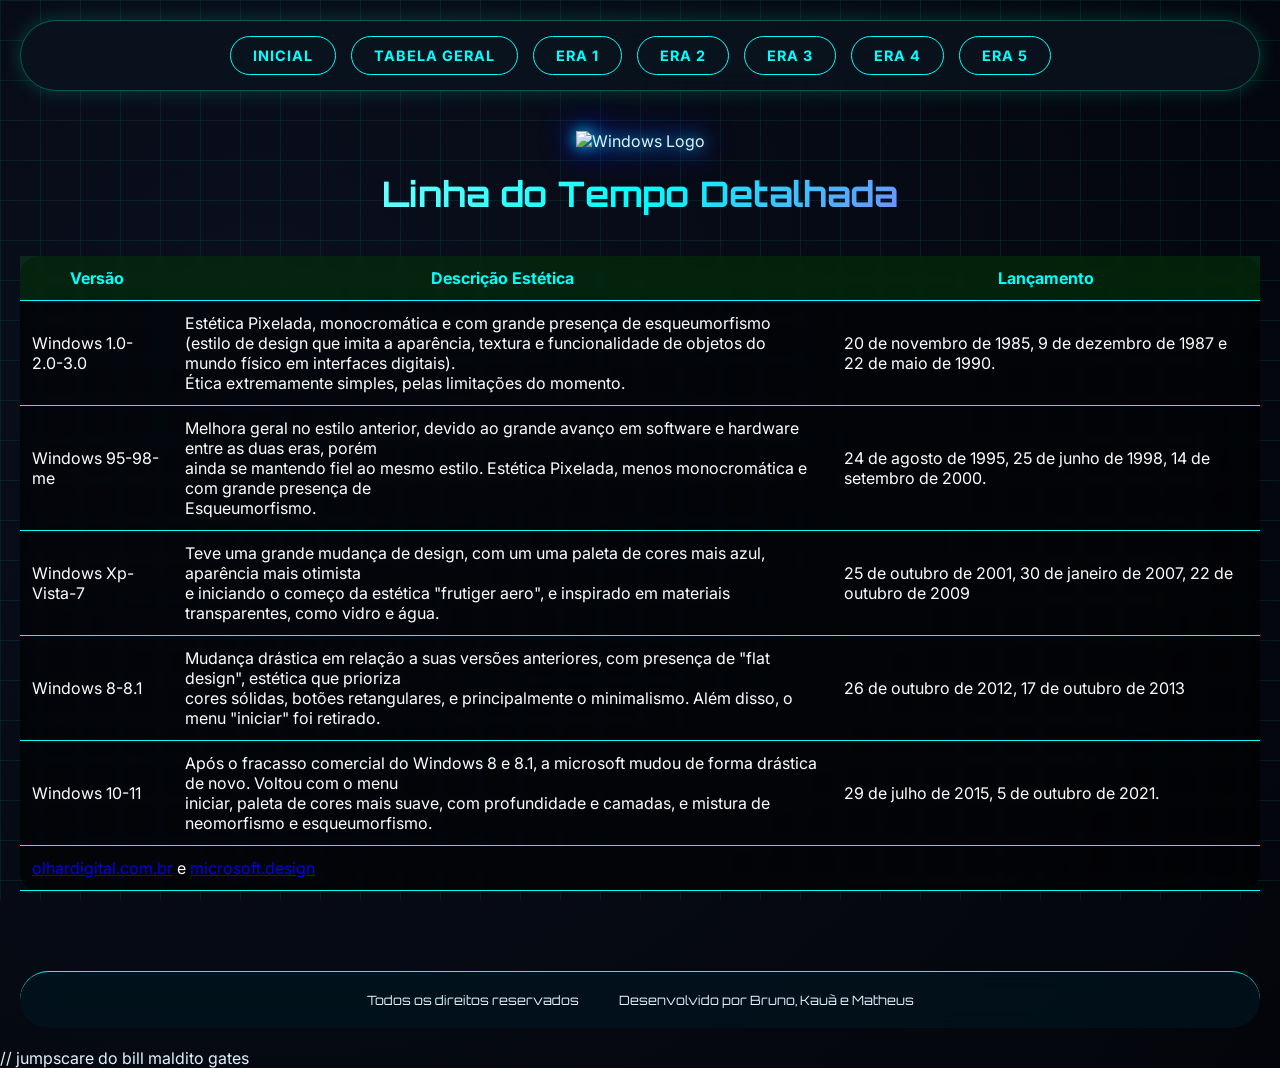
==== commit 6d2e58d7: "Refiz o site inteiro, agora dá pra fazer uma era 6 ou uns créditos zoados pro brother q me ajudou" ====
--- a/Aplicativos/segundapagina.html
+++ b/Aplicativos/segundapagina.html
@@ -3,79 +3,78 @@
 <head>
     <meta charset="UTF-8">
     <meta name="viewport" content="width=device-width, initial-scale=1.0">
+    <title>Tabela Geral | Windows Neon Retro</title>
     <link rel="stylesheet" href="./css/estiloprincipal.css">
-    <title>Tabela Geral - Evolução Windows</title>
 </head>
 <body>
-    <nav>
-        <button id="Inicial">Pagina Inicial</button>
-        <button id="Tabela">Tabela Geral</button>
-        <button id="Era1">Primeiras versões de estilos</button>
-        <button id="Era2">Segunda versões de estilos</button>
-        <button id="Era3">Terceira versões de estilos</button>
-        <button id="Era4">Quarta versões de estilos</button>
-        <button id="Era5">Quinta versões de estilos</button>
-    </nav>
+    <div class="background-animation"></div>
+    <div class="container">
+        <nav class="neon-menu">
+            <button id="Inicial" class="neon-btn">Inicial</button>
+            <button id="Tabela" class="neon-btn">Tabela Geral</button>
+            <button id="Era1" class="neon-btn">Era 1</button>
+            <button id="Era2" class="neon-btn">Era 2</button>
+            <button id="Era3" class="neon-btn">Era 3</button>
+            <button id="Era4" class="neon-btn">Era 4</button>
+            <button id="Era5" class="neon-btn">Era 5</button>
+        </nav>
 
-    <main>
-        <div class="imagem-animado">
-            <img src="images/billgates.png" alt="Imagem do billgates" class="piscar-imagem">
-        </div>
-        <header>
-            <h1>Linha do Tempo Detalhada</h1>
-        </header>
+        <main>
+            <header class="hero">
+                <div class="logo-wrapper">
+                    <div class="girar3d">
+                        <img src="https://upload.wikimedia.org/wikipedia/commons/6/6d/Windows_Logo_%281992-2001%29.svg" class="logo-neon" alt="Windows Logo">
+                    </div>
+                </div>
+                <h1 class="titulo-principal">Linha do Tempo Detalhada</h1>
+            </header>
 
-        <div class="tabela-container">
-            <table>
-                <thead>
-                    <tr>
-                        <th>Versão</th>
-                        <th>Descrição Estética</th>
-                        <th>Lançamento</th>
-                    </tr>
-                </thead>
-                <tbody>
-                    <tr>
-                        <td>Windows 1.0-2.0-3.0</td>
-                        <td>Estética Pixelada, monocromática e com grande presença de esqueumorfismo <br>(estilo de design que imita a aparência, textura e funcionalidade de objetos do mundo físico em interfaces digitais). <br>ética extremamente simples, pelas limitações do momento.</td>  
-                        <td>20 de novembro de 1985, 9 de dezembro de 1987 e 22 de maio de 1990.</td>
-                    </tr>   
-                    <tr>
-                        <td>Windows 95-98-me</td>
-                        <td>Melhora geral no estilo anterior, devido ao grande avanço em software e hardware entre as duas eras, porém<br>ainda se mantendo fiel ao mesmo estilo. Estética Pixelada, menos monocromática e com grande presença de <br>Esqueumorfismo.<br></td>
-                        <td>24 de agosto de 1995, 25 de junho de 1998, 14 de setembro de 2000.</td>          
-                    </tr>
-                    <tr>
-                        <td>Windows Xp-Vista-7</td>
-                        <td>Teve uma grande mudança de design, com um uma paleta de cores mais azul, aparência mais otimista<br>e iniciando o começo da estética "frutiger aero", e inspirado em materiais transparentes, como vidro e água.</td>
-                        <td>25 de outubro de 2001, 30 de janeiro de 2007, 22 de outubro de 2009</td>
-                    </tr>
-                    <tr>    
-                        <td>Windows 8-8.1</td>
-                        <td>Mudança drástica em relação a suas versões anteriores, com presença de "flat design", estética que prioriza<br>cores sólidas, botões retangulares, e principalmente o minimalismo. Além disso, o menu "iniciar" foi retirado.</td>
-                        <td>26 de outubro de 2012, 17 de outubro de 2013</td>
-                    </tr>
-                    <tr>    
-                        <td>Windows 10-11</td>
-                        <td>Após o fracasso comercial do Windows 8 e 8.1, a microsoft mudou de forma drástica de novo. Voltou com o menu <br> iniciar, paleta de cores mais suave, com profundidade e camadas, e mistura de neomorfismo e esqueumorfismo.</td>
-                        <td>29 de julho de 2015, 5 de outubro de 2021.</td>
-                    </tr>
-                </tbody>
-            <tfoot>
-            <tr>              
-                <td colspan="4"><a  href="https://olhardigital.com.br/2020/11/20/noticias/anos-de-evolucao-conheca-a-historia-do-windows/" target="_blank">olhardigital.com.br</a> e <a href="https://microsoft.design/articles/a-glimpse-into-the-history-of-windows-design/" target="_blank">microsoft.desing</a></td>
-            </tr>
-        </tfoot>
-        </table>
+            <div class="tabela-container">
+                <table>
+                    <thead>
+                        <tr><th>Versão</th><th>Descrição Estética</th><th>Lançamento</th></tr>
+                    </thead>
+                    <tbody>
+                        <tr><td>Windows 1.0-2.0-3.0</td>
+                            <td>Estética Pixelada, monocromática e com grande presença de esqueumorfismo <br>(estilo de design que imita a aparência, textura e funcionalidade de objetos do mundo físico em interfaces digitais). <br>Ética extremamente simples, pelas limitações do momento.</td>
+                            <td>20 de novembro de 1985, 9 de dezembro de 1987 e 22 de maio de 1990.</td>
+                        </tr>
+                        <tr><td>Windows 95-98-me</td>
+                            <td>Melhora geral no estilo anterior, devido ao grande avanço em software e hardware entre as duas eras, porém<br>ainda se mantendo fiel ao mesmo estilo. Estética Pixelada, menos monocromática e com grande presença de <br>Esqueumorfismo.</td>
+                            <td>24 de agosto de 1995, 25 de junho de 1998, 14 de setembro de 2000.</td>
+                        </tr>
+                        <tr><td>Windows Xp-Vista-7</td>
+                            <td>Teve uma grande mudança de design, com um uma paleta de cores mais azul, aparência mais otimista<br>e iniciando o começo da estética "frutiger aero", e inspirado em materiais transparentes, como vidro e água.</td>
+                            <td>25 de outubro de 2001, 30 de janeiro de 2007, 22 de outubro de 2009</td>
+                        </tr>
+                        <tr><td>Windows 8-8.1</td>
+                            <td>Mudança drástica em relação a suas versões anteriores, com presença de "flat design", estética que prioriza<br>cores sólidas, botões retangulares, e principalmente o minimalismo. Além disso, o menu "iniciar" foi retirado.</td>
+                            <td>26 de outubro de 2012, 17 de outubro de 2013</td>
+                        </tr>
+                        <tr><td>Windows 10-11</td>
+                            <td>Após o fracasso comercial do Windows 8 e 8.1, a microsoft mudou de forma drástica de novo. Voltou com o menu <br> iniciar, paleta de cores mais suave, com profundidade e camadas, e mistura de neomorfismo e esqueumorfismo.</td>
+                            <td>29 de julho de 2015, 5 de outubro de 2021.</td>
+                        </tr>
+                    </tbody>
+                    <tfoot>
+                        <tr><td colspan="3"><a href="https://olhardigital.com.br/2020/11/20/noticias/anos-de-evolucao-conheca-a-historia-do-windows/" target="_blank">olhardigital.com.br</a> e <a href="https://microsoft.design/articles/a-glimpse-into-the-history-of-windows-design/" target="_blank">microsoft.design</a></td></tr>
+                    </tfoot>
+                </table>
+            </div>
+        </main>
+
+        <footer class="footer-neon">
+            <div class="footer-content">
+                <p>Todos os direitos reservados</p>
+                <p>Desenvolvido por Bruno, Kauã e Matheus</p>
+            </div>
+        </footer>
     </div>
-    </main>
 
-    <footer>
-        <div class="centralizar-rodapé">
-            <p>Todos os direitos reservados</p>
-            <p>Desenvolvido por Bruno, Kauã e Matheus</p>
-        </div>
-    </footer>
+// jumpscare do bill maldito gates
+    <div class="easter-egg-bill">
+        <img src="./images/billgates.png" alt="Bill Gates">
+    </div>
 
     <script src="./javascript/script.js"></script>
 </body>
--- a/Aplicativos/css/estiloprincipal.css
+++ b/Aplicativos/css/estiloprincipal.css
@@ -1,246 +1,385 @@
-@import url('https://fonts.googleapis.com/css2?family=Montserrat:wght@400;700&display=swap');
+@import url('https://fonts.googleapis.com/css2?family=Orbitron:wght@400;700;900&family=Inter:wght@300;400;600&display=swap');
 
 * {
     margin: 0;
     padding: 0;
-    box-sizing: border-box; 
-}
-html {
-    scroll-behavior: smooth;
-}
-#Container{
-    width: 100vw;
-    height: 100vh;
-}
+    box-sizing: border-box;
+}
+
 body {
-    font-family: 'Montserrat', sans-serif;
-    background-color: #008C8C;
-    color: white;
+    font-family: 'Inter', sans-serif;
+    background: radial-gradient(circle at 20% 30%, #0a0f1e, #03050a);
+    color: #e0f2fe;
     min-height: 100vh;
-    display: flex;
-    flex-direction: column;
-}
-
-.imagem-animado{
-    justify-items: baseline;
-    text-align: baseline;
-    align-self: baseline;
-}
-nav {
-    background-color: #577e88;
-    padding: 15px;
+    position: relative;
+    overflow-x: hidden;
+}
+
+/* Fundo animado com grid de linhas neon */
+.background-animation {
+    position: fixed;
+    top: 0;
+    left: 0;
+    width: 100%;
+    height: 100%;
+    background-image: 
+        linear-gradient(#00ffcc15 1px, transparent 1px),
+        linear-gradient(90deg, #00ffcc15 1px, transparent 1px);
+    background-size: 40px 40px;
+    z-index: -2;
+    animation: fundoAndar 20s linear infinite;
+}
+
+@keyframes fundoAndar {
+    from { background-position: 0 0; }
+    to { background-position: 40px 40px; }
+}
+
+/* Container principal com GRID avançado */
+.container {
+    display: grid;
+    grid-template-areas:
+        "nav"
+        "main"
+        "footer";
+    grid-template-rows: auto 1fr auto;
+    min-height: 100vh;
+    max-width: 1400px;
+    margin: 0 auto;
+    padding: 20px;
+    position: relative;
+    z-index: 1;
+}
+
+/* ===== MENU NEON ===== */
+.neon-menu {
+    grid-area: nav;
     display: flex;
     flex-wrap: wrap;
     justify-content: center;
-    gap: 10px;
-    border-bottom: 2px solid rgba(0,0,0,0.1);
-}
-
-button {
-    background-color: gainsboro;
-    border: none;
-    border-radius: 8px;
-    padding: 10px 20px;
+    gap: 15px;
+    margin-bottom: 40px;
+    background: rgba(10, 20, 30, 0.7);
+    backdrop-filter: blur(12px);
+    border-radius: 60px;
+    padding: 15px 25px;
+    border: 1px solid rgba(0, 255, 200, 0.3);
+    box-shadow: 0 0 20px rgba(0, 255, 200, 0.2);
+}
+
+.neon-btn {
+    background: transparent;
+    border: 1.5px solid #0ff;
+    color: #0ff;
+    font-family: 'Orbitron', monospace;
+    font-weight: bold;
+    padding: 10px 22px;
+    border-radius: 40px;
     cursor: pointer;
+    transition: 0.3s;
+    font-size: 0.9rem;
+    letter-spacing: 1px;
+    text-transform: uppercase;
+    backdrop-filter: blur(4px);
+}
+
+.neon-btn:hover {
+    background: #0ff;
+    color: #0a0f1e;
+    box-shadow: 0 0 15px #0ff, 0 0 30px #0ff;
+    transform: scale(1.05);
+    border-color: #fff;
+}
+
+/* ===== HEADER HERO ===== */
+.hero {
+    text-align: center;
+    margin-bottom: 40px;
+}
+
+.logo-wrapper {
+    perspective: 800px;
+    display: inline-block;
+    margin-bottom: 20px;
+}
+
+.girar3d {
+    animation: girarSuave 12s infinite linear;
+    transform-style: preserve-3d;
+}
+
+@keyframes girarSuave {
+    from { transform: rotateY(0deg); }
+    to { transform: rotateY(360deg); }
+}
+
+.logo-neon {
+    width: 130px;
+    filter: drop-shadow(0 0 8px cyan) drop-shadow(0 0 15px blue);
+    transition: 0.4s;
+}
+
+.logo-neon:hover {
+    filter: drop-shadow(0 0 20px magenta) drop-shadow(0 0 30px cyan);
+    transform: scale(1.05);
+}
+
+.titulo-principal {
+    font-family: 'Orbitron', monospace;
+    font-size: 2.2rem;
+    background: linear-gradient(135deg, #fff, #0ff, #f0f);
+    background-clip: text;
+    -webkit-background-clip: text;
+    color: transparent;
+    animation: fadeNeon 1.5s ease-out;
+}
+
+.neon-text {
+    text-shadow: 0 0 5px cyan, 0 0 10px blue;
+}
+
+@keyframes fadeNeon {
+    0% { opacity: 0; transform: translateY(-30px); filter: blur(5px);}
+    100% { opacity: 1; transform: translateY(0); filter: blur(0);}
+}
+
+/* Texto introdutório */
+.intro-texto p {
+    font-size: 1.1rem;
+    line-height: 1.6;
+    margin-bottom: 1rem;
+    text-align: center;
+    background: rgba(0, 30, 40, 0.5);
+    backdrop-filter: blur(8px);
+    padding: 12px 20px;
+    border-radius: 30px;
+    border-left: 4px solid cyan;
+    max-width: 800px;
+    margin-left: auto;
+    margin-right: auto;
+}
+
+/* Galeria com GRID e cards glassmorphism */
+.galeria-grid {
+    display: grid;
+    grid-template-columns: repeat(auto-fit, minmax(260px, 1fr));
+    gap: 30px;
+    margin: 60px 0;
+}
+
+.card-glass {
+    background: rgba(20, 40, 55, 0.5);
+    backdrop-filter: blur(12px);
+    border-radius: 32px;
+    padding: 20px 15px 15px 15px;
+    text-align: center;
+    transition: all 0.4s cubic-bezier(0.2, 0.9, 0.4, 1.1);
+    border: 1px solid rgba(0, 255, 255, 0.4);
+    box-shadow: 0 10px 25px rgba(0,0,0,0.3);
+    animation: cardEntrada 0.6s backwards;
+}
+
+.card-glass:nth-child(1) { animation-delay: 0.1s; }
+.card-glass:nth-child(2) { animation-delay: 0.3s; }
+.card-glass:nth-child(3) { animation-delay: 0.5s; }
+
+@keyframes cardEntrada {
+    from { opacity: 0; transform: translateY(50px) rotateX(-10deg); }
+    to { opacity: 1; transform: translateY(0) rotateX(0); }
+}
+
+.card-glass:hover {
+    transform: translateY(-12px) scale(1.02);
+    border-color: #ff00cc;
+    box-shadow: 0 0 30px rgba(255, 0, 204, 0.4);
+    background: rgba(30, 50, 70, 0.7);
+}
+
+.card-glass img {
+    width: 100%;
+    height: 180px;
+    object-fit: cover;
+    border-radius: 24px;
+    border: 2px solid cyan;
+    transition: 0.3s;
+}
+
+.card-glass img:hover {
+    border-color: magenta;
+    transform: scale(0.98);
+}
+
+.fonte-link {
+    margin-top: 12px;
+    font-size: 0.8rem;
+    color: #aaf0ff;
+}
+
+.fonte-link a {
+    color: #0ff;
+    text-decoration: none;
     font-weight: bold;
-    transition: 0.3s;
-    box-shadow: 2px 2px 5px rgba(0,0,0,0.2);
-}
-
-button:hover {
-    background-color: white;
-    transform: translateY(-2px);
-}
-nav button {
-    padding: 12px 25px; 
-    font-size: 16px;
-}
-
-
-main {
-    flex: 1; 
-    width: 100%;
-    max-width: 1100px;
-    margin: 0 auto;
-    padding: 40px 20px;
-}
-
-header h1 {
+}
+
+.fonte-link a:hover {
+    text-decoration: underline;
+    text-shadow: 0 0 4px cyan;
+}
+
+/* Rodapé neon */
+.footer-neon {
+    grid-area: footer;
+    margin-top: 50px;
+    background: rgba(0, 20, 30, 0.7);
+    backdrop-filter: blur(10px);
+    border-radius: 40px;
+    padding: 20px;
+    border-top: 1px solid cyan;
     text-align: center;
-    margin-bottom: 30px;
-    font-size: 2rem;
-}
-
-p {
-    line-height: 1.6;
-    margin-bottom: 20px;
-    font-size: 1.2rem;
-    text-align: center;
-}
-
-
-.imagem, .centralizar-imagem {
-    text-align: center;
+}
+
+.footer-content {
+    display: flex;
+    justify-content: center;
+    gap: 40px;
+    flex-wrap: wrap;
+    font-family: 'Orbitron', monospace;
+    font-size: 0.8rem;
+}
+
+/* Responsividade */
+@media (max-width: 768px) {
+    .container {
+        padding: 10px;
+    }
+    .neon-menu {
+        border-radius: 30px;
+        padding: 12px;
+        gap: 8px;
+    }
+    .neon-btn {
+        padding: 6px 14px;
+        font-size: 0.7rem;
+    }
+    .titulo-principal {
+        font-size: 1.5rem;
+    }
+    .intro-texto p {
+        font-size: 0.95rem;
+        padding: 8px 15px;
+    }
+    .galeria-grid {
+        gap: 20px;
+    }
+}
+
+@media (max-width: 480px) {
+    .neon-btn {
+        padding: 5px 10px;
+        font-size: 0.65rem;
+    }
+    .footer-content {
+        flex-direction: column;
+        gap: 8px;
+    }
+}
+
+/* Estilos para as outras páginas (tabela, eras) serão automaticamente puxados pelo mesmo CSS */
+/* Garantindo que tabelas, imagens auxiliares fiquem consistentes */
+.tabela-container {
+    overflow-x: auto;
     margin: 30px 0;
 }
-
-img {
+table {
+    width: 100%;
+    background: rgba(0,0,0,0.6);
+    backdrop-filter: blur(5px);
+    border-radius: 20px;
+    border-collapse: collapse;
+    color: white;
+}
+th, td {
+    padding: 12px;
+    border-bottom: 1px solid cyan;
+}
+th {
+    background: #0ff22a20;
+    color: cyan;
+}
+button, .neon-btn {
+    font-family: inherit;
+}
+/* Garantir que imagens das eras apareçam inteiras */
+.card-glass img {
+    width: 100%;
+    height: auto;
+    max-height: 400px;
+    object-fit: contain; /* em vez de cover, para não cortar */
+    background-color: rgba(0,0,0,0.3);
+    border-radius: 20px;
+}
+
+/* Para as imagens dentro de .centralizar-imagem (caso ainda exista) */
+.centralizar-imagem img {
     max-width: 100%;
     height: auto;
-    border-radius: 15px;
-    border: 1px solid #3700db;
-    box-shadow: 0 10px 20px rgba(0,0,0,0.3);
-}
-.centralizar-imagem {
-    display: flex;       
-    justify-content: center; 
-    align-items: center; 
-    flex-wrap: wrap;     
-    gap: 20px;          
-    margin: 40px 0;
-}
-
+    object-fit: contain;
+    border-radius: 20px;
+}
+
+/* Ajuste na galeria para imagens menores */
+.galeria-grid {
+    display: grid;
+    grid-template-columns: repeat(auto-fit, minmax(280px, 1fr));
+    gap: 30px;
+    align-items: start;
+}/* Garantir que imagens das eras apareçam inteiras */
+.card-glass img {
+    width: 100%;
+    height: auto;
+    max-height: 400px;
+    object-fit: contain; /* em vez de cover, para não cortar */
+    background-color: rgba(0,0,0,0.3);
+    border-radius: 20px;
+}
+
+/* Para as imagens dentro de .centralizar-imagem (caso ainda exista) */
 .centralizar-imagem img {
-    width: 300px;        
-    height: 200px;       
-    object-fit: cover;   
-    border: 3px solid #fff;
-    transition: transform 0.3s;
-}
-
-.centralizar-imagem img:hover {
-    transform: scale(1.1); 
-}
-
-.container-3d {
-  perspective: 1000px;
-  width: 300px;
-  margin: 50px auto; 
-}
-.logo {
-    border: none;
-    box-shadow: none;
+    max-width: 100%;
+    height: auto;
+    object-fit: contain;
+    border-radius: 20px;
+}
+
+/* Ajuste na galeria para imagens menores */
+.galeria-grid {
+    display: grid;
+    grid-template-columns: repeat(auto-fit, minmax(280px, 1fr));
+    gap: 30px;
+    align-items: start;
+}
+
+/* Easter Egg Bill Gates - aparece após 2 segundos e some em 0.5s */
+.easter-egg-bill {
+    position: fixed;
+    bottom: 20px;
+    right: 20px;
+    z-index: 9999;
     width: 150px;
-    margin-bottom: 15px;
-}
-.Girar3D{
-    width: 100%;
-    height: auto;
-    border-radius: 10px;
-    animation: girar3D 5s infinite linear;
-    transform-style: preserve-3d;
-}
-
-.piscar-imagem {
-  width: 10vw; 
-  animation: aparecerDesaparecer 1s forwards ease-in-out;
-}
-.tabela-container {
-    overflow-x: auto; 
-    margin: 40px 0;
-}
-
-table {
-    width: 100%;
-    background-color: #577e88;
-    border-collapse: collapse;
-    border-radius: 10px;
-    overflow: hidden;
-    color: white;
-}
-
-th, td {
-    padding: 15px;
-    border: 1px solid rgba(255,255,255,0.2);
-    text-align: left;
-}
-.centralizar-fonte{
-    text-align: center;
-}
-
-th {
-    background-color: #3e5a62;
-}
-
-
-footer {
-    background-color: #577e88;
-    padding: 20px;
-    margin-top: auto;
-}
-
-.centralizar-rodapé {
-    display: flex;
-    justify-content: space-around;
-    flex-wrap: wrap;
-    gap: 10px;
-    max-width: 1100px;
-    margin: 0 auto;
-}
-
-a {
-    color: #00ffff;
-    text-decoration: none;
-}
-
-a:hover {
-    text-decoration: underline;
-}
-
-.container-galeria {
-    display: flex;          
-    flex-wrap: wrap;        
-    justify-content: center;
-    gap: 30px;              
-    margin: 40px auto;      
-    max-width: 1200px;     
-}
-
-
-.card-home {
-    display: flex;
-    flex-direction: column; 
-    align-items: center;    
-    width: 300px;          
-}
-
-.card-home img {
-    width: 100%;           
-    height: 200px;          
-    object-fit: cover;      
-    border-radius: 10px;
-    border: 3px solid #fff;
-    box-shadow: 0 5px 15px rgba(0,0,0,0.3);
-}
-
-
-.fonte-link {
-    font-size: 0.85rem !important; 
-    margin-top: 10px;              
-    color: #00ffff;
-    text-align: center;
-}
-
-.fonte-link a {
-    color: #fff;
-    text-decoration: underline;
-}
-@keyframes girar3D {
-  from {
-    transform: rotateY(0deg);
-  }
-  to {
-    transform: rotateY(360deg);
-  }
-}
-
-@keyframes aparecerDesaparecer {
-  0%, 100% {
     opacity: 0;
-    visibility: hidden;
-  }
-  50% {
-    opacity: 1;
-    visibility: visible;
-  }
+    animation: easterEgg 2.5s forwards;
+    pointer-events: none;
+}
+
+.easter-egg-bill img {
+    width: 100%;
+    border-radius: 20px;
+    box-shadow: 0 0 20px cyan;
+}
+
+@keyframes easterEgg {
+    0% { opacity: 0; transform: scale(0.8); }
+    80% { opacity: 0; transform: scale(0.8); } /* 2 segundos invisível */
+    90% { opacity: 1; transform: scale(1); }   /* aparece rapidamente */
+    100% { opacity: 0; transform: scale(0.9); visibility: hidden; display: none; } /* some */
 }
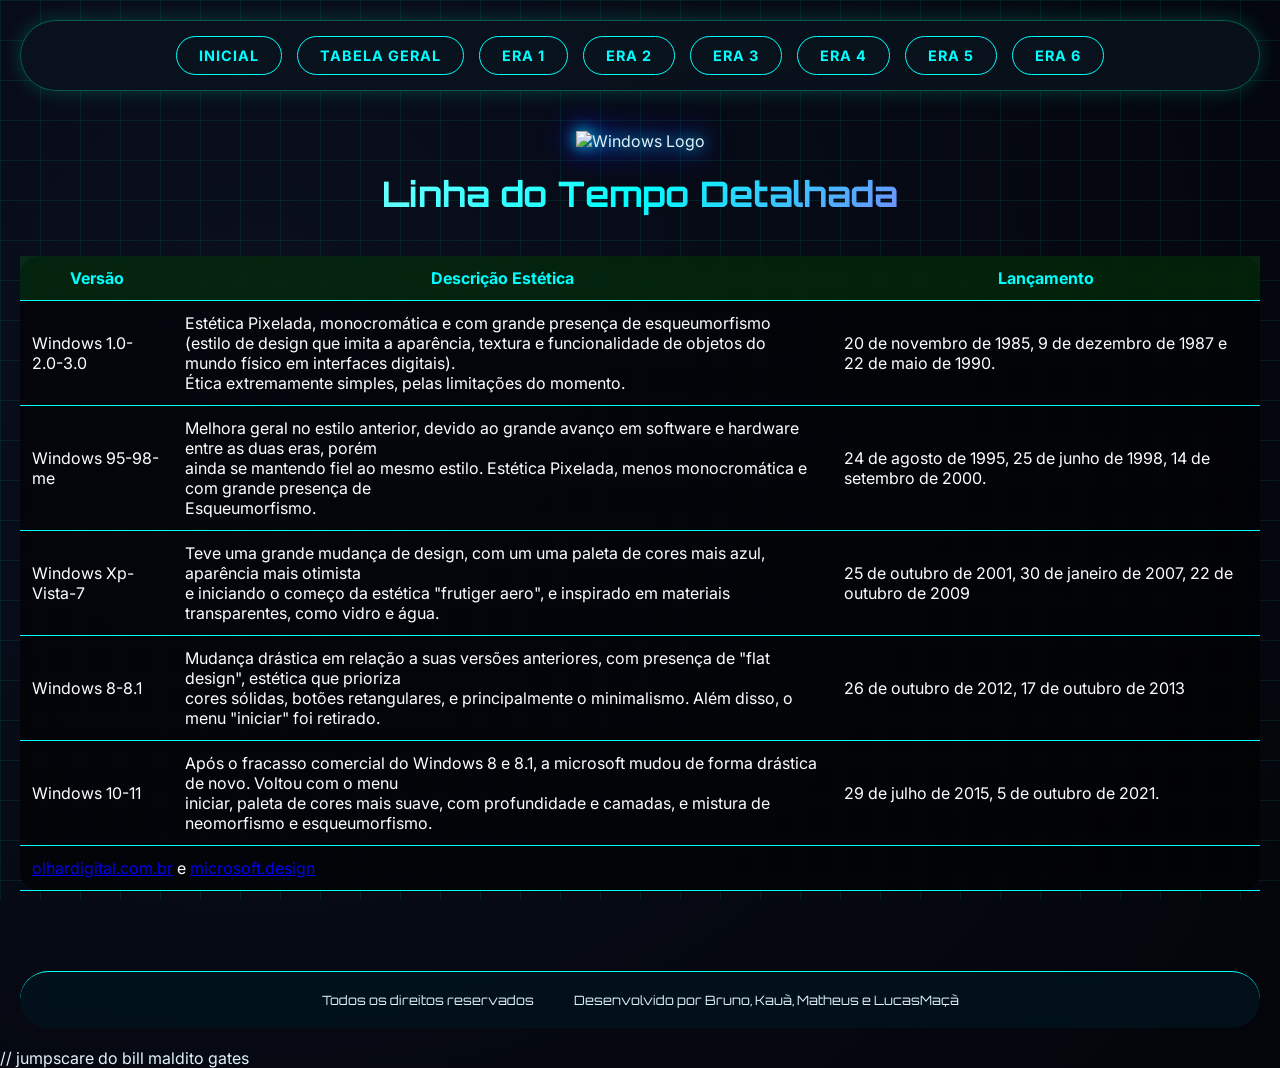
==== commit 7f297fd3: "Era 6 + créditos do lucas q eu esqueci" ====
--- a/Aplicativos/segundapagina.html
+++ b/Aplicativos/segundapagina.html
@@ -3,7 +3,7 @@
 <head>
     <meta charset="UTF-8">
     <meta name="viewport" content="width=device-width, initial-scale=1.0">
-    <title>Tabela Geral | Windows Neon Retro</title>
+    <title>Tabela Geral</title>
     <link rel="stylesheet" href="./css/estiloprincipal.css">
 </head>
 <body>
@@ -17,6 +17,7 @@
             <button id="Era3" class="neon-btn">Era 3</button>
             <button id="Era4" class="neon-btn">Era 4</button>
             <button id="Era5" class="neon-btn">Era 5</button>
+            <button id="Era6" class="neon-btn">Era 6</button>
         </nav>
 
         <main>
@@ -66,7 +67,7 @@
         <footer class="footer-neon">
             <div class="footer-content">
                 <p>Todos os direitos reservados</p>
-                <p>Desenvolvido por Bruno, Kauã e Matheus</p>
+                <p>Desenvolvido por Bruno, Kauã, Matheus e LucasMaçã</p>
             </div>
         </footer>
     </div>
--- a/Aplicativos/css/estiloprincipal.css
+++ b/Aplicativos/css/estiloprincipal.css
@@ -15,7 +15,6 @@
     overflow-x: hidden;
 }
 
-/* Fundo animado com grid de linhas neon */
 .background-animation {
     position: fixed;
     top: 0;
@@ -32,10 +31,9 @@
 
 @keyframes fundoAndar {
     from { background-position: 0 0; }
-    to { background-position: 40px 40px; }
-}
-
-/* Container principal com GRID avançado */
+    to { background-position: 150px 150px; }
+}
+
 .container {
     display: grid;
     grid-template-areas:
@@ -51,7 +49,6 @@
     z-index: 1;
 }
 
-/* ===== MENU NEON ===== */
 .neon-menu {
     grid-area: nav;
     display: flex;
@@ -91,7 +88,6 @@
     border-color: #fff;
 }
 
-/* ===== HEADER HERO ===== */
 .hero {
     text-align: center;
     margin-bottom: 40px;
@@ -143,7 +139,6 @@
     100% { opacity: 1; transform: translateY(0); filter: blur(0);}
 }
 
-/* Texto introdutório */
 .intro-texto p {
     font-size: 1.1rem;
     line-height: 1.6;
@@ -159,7 +154,6 @@
     margin-right: auto;
 }
 
-/* Galeria com GRID e cards glassmorphism */
 .galeria-grid {
     display: grid;
     grid-template-columns: repeat(auto-fit, minmax(260px, 1fr));
@@ -226,7 +220,6 @@
     text-shadow: 0 0 4px cyan;
 }
 
-/* Rodapé neon */
 .footer-neon {
     grid-area: footer;
     margin-top: 50px;
@@ -246,8 +239,6 @@
     font-family: 'Orbitron', monospace;
     font-size: 0.8rem;
 }
-
-/* Responsividade */
 @media (max-width: 768px) {
     .container {
         padding: 10px;
@@ -284,8 +275,6 @@
     }
 }
 
-/* Estilos para as outras páginas (tabela, eras) serão automaticamente puxados pelo mesmo CSS */
-/* Garantindo que tabelas, imagens auxiliares fiquem consistentes */
 .tabela-container {
     overflow-x: auto;
     margin: 30px 0;
@@ -309,17 +298,16 @@
 button, .neon-btn {
     font-family: inherit;
 }
-/* Garantir que imagens das eras apareçam inteiras */
+/*Garante que as imagens apareçam inteiras */
 .card-glass img {
     width: 100%;
     height: auto;
     max-height: 400px;
-    object-fit: contain; /* em vez de cover, para não cortar */
+    object-fit: contain;
     background-color: rgba(0,0,0,0.3);
     border-radius: 20px;
 }
 
-/* Para as imagens dentro de .centralizar-imagem (caso ainda exista) */
 .centralizar-imagem img {
     max-width: 100%;
     height: auto;
@@ -327,23 +315,21 @@
     border-radius: 20px;
 }
 
-/* Ajuste na galeria para imagens menores */
 .galeria-grid {
     display: grid;
     grid-template-columns: repeat(auto-fit, minmax(280px, 1fr));
     gap: 30px;
     align-items: start;
-}/* Garantir que imagens das eras apareçam inteiras */
+}y
 .card-glass img {
     width: 100%;
     height: auto;
     max-height: 400px;
-    object-fit: contain; /* em vez de cover, para não cortar */
+    object-fit: contain;
     background-color: rgba(0,0,0,0.3);
     border-radius: 20px;
 }
 
-/* Para as imagens dentro de .centralizar-imagem (caso ainda exista) */
 .centralizar-imagem img {
     max-width: 100%;
     height: auto;
@@ -376,7 +362,7 @@
     border-radius: 20px;
     box-shadow: 0 0 20px cyan;
 }
-
+/* Easter egg do Bill Portões KKKK*/
 @keyframes easterEgg {
     0% { opacity: 0; transform: scale(0.8); }
     80% { opacity: 0; transform: scale(0.8); } /* 2 segundos invisível */
